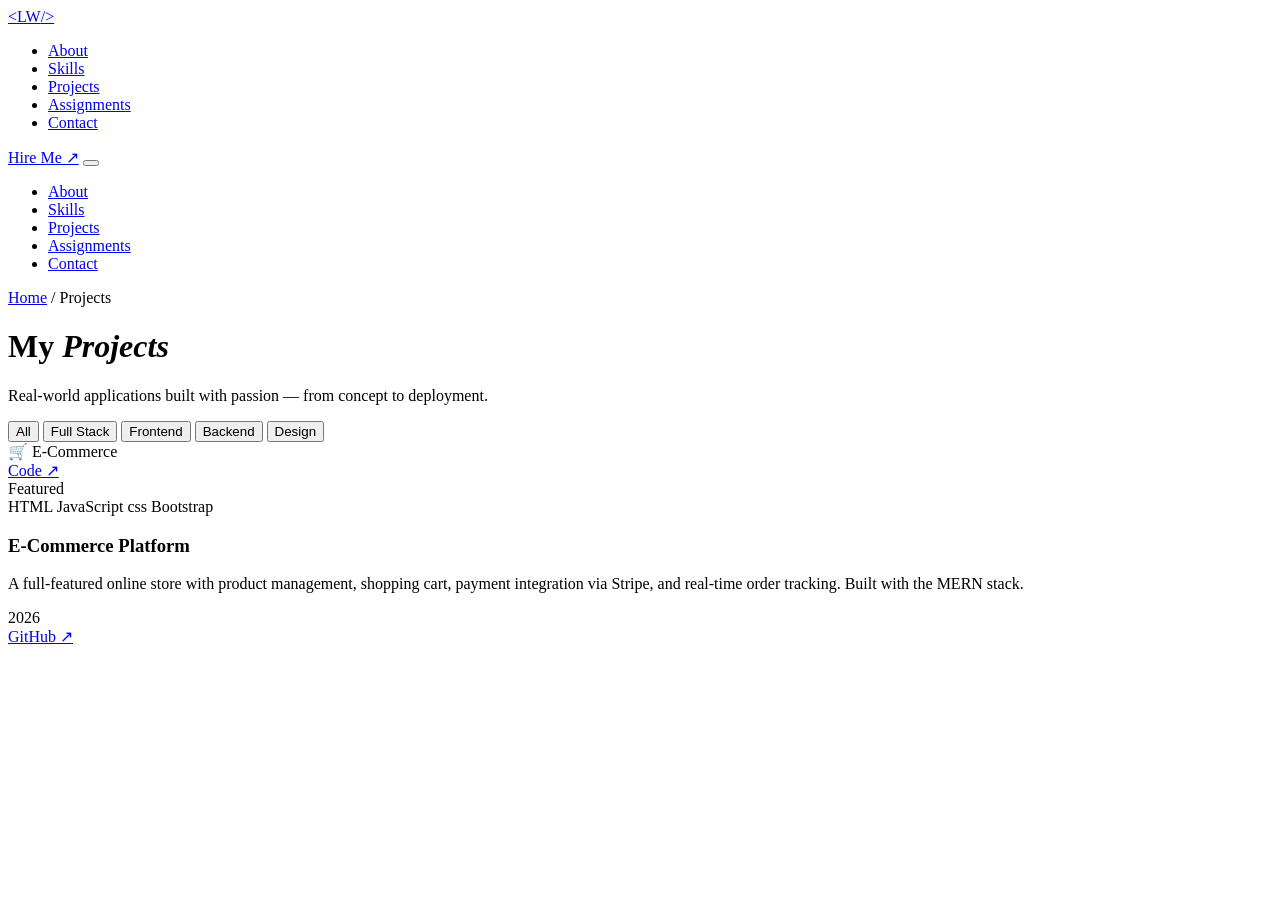
==== projects.html @ 124b07c4 "project card 01  update" ====
<!DOCTYPE html>
<html lang="en">
<head>
  <meta charset="UTF-8" />
  <meta name="viewport" content="width=device-width, initial-scale=1.0"/>
  <title>Projects | Lahiru Waduthanthri</title>
  <link rel="preconnect" href="https://fonts.googleapis.com" />
  <link rel="preconnect" href="https://fonts.gstatic.com" crossorigin />
  <link href="https://fonts.googleapis.com/css2?family=Space+Grotesk:wght@300;400;500;600;700&family=JetBrains+Mono:ital,wght@0,300;0,400;0,500;1,300&display=swap" rel="stylesheet"/>
  <link rel="stylesheet" href="style.css" />
</head>
<body>
<div id="cursor"></div>
<div id="cursor-ring"></div>

<nav id="navbar">
  <a href="index.html" class="nav-logo">
    <span class="logo-bracket">&lt;</span>LW<span class="logo-bracket">/&gt;</span>
  </a>
  <ul class="nav-links">
    <li><a href="index.html#about"><span class="nav-num"></span>About</a></li>
    <li><a href="index.html#skills"><span class="nav-num"></span>Skills</a></li>
    <li><a href="projects.html" class="active"><span class="nav-num"></span>Projects</a></li>
    <li><a href="assignments.html"><span class="nav-num"></span>Assignments</a></li>
    <li><a href="index.html#contact"><span class="nav-num"></span>Contact</a></li>
  </ul>
  <a href="index.html#contact" class="nav-cta">Hire Me ↗</a>
  <button class="hamburger" id="hamburger" aria-label="Menu">
    <span></span><span></span><span></span>
  </button>
</nav>
<div class="mobile-menu" id="mobileMenu">
  <ul>
    <li><a href="index.html#about" class="mobile-link"><span></span>About</a></li>
    <li><a href="index.html#skills" class="mobile-link"><span></span>Skills</a></li>
    <li><a href="projects.html" class="mobile-link"><span></span>Projects</a></li>
    <li><a href="assignments.html" class="mobile-link"><span></span>Assignments</a></li>
    <li><a href="index.html#contact" class="mobile-link"><span></span>Contact</a></li>
  </ul>
</div>

<div class="page-header">
  <div class="page-header-bg">
    <div class="hero-grid"></div>
    <div class="hero-orb orb-1"></div>
  </div>
  <div class="page-header-content">
    <div class="breadcrumb reveal">
      <a href="index.html">Home</a>
      <span>/</span>
      <span class="bc-active">Projects</span>
    </div>
    <h1 class="page-title reveal">My <em>Projects</em></h1>
    <p class="page-sub reveal">Real-world applications built with passion — from concept to deployment.</p>
  </div>
</div>

<section class="filter-section">
  <div class="section-inner">
    <div class="filter-bar reveal">
      <button class="filter-btn active" data-filter="all">All</button>
      <button class="filter-btn" data-filter="fullstack">Full Stack</button>
      <button class="filter-btn" data-filter="frontend">Frontend</button>
      <button class="filter-btn" data-filter="backend">Backend</button>
      <button class="filter-btn" data-filter="design">Design</button>
    </div>
  </div>
</section>

<section class="cards-section">
  <div class="section-inner">
    <div class="projects-grid" id="projectsGrid">

      <!-- FEATURED PROJECT -->
      <div class="project-card featured reveal" data-cat="fullstack">
        <div class="project-img">
          <div class="project-img-placeholder" style="--clr:#c8f542">
            <div class="proj-placeholder-content">
              <span class="proj-icon">🛒</span>
              <span class="proj-label">E-Commerce</span>
            </div>
          </div>
          <div class="project-overlay">
            <!-- <a href="#" class="proj-link" target="_blank">Live ↗</a> -->
            <a href="https://github.com/Lahiru-23/AutoParts-POS-Motor-Parts-Management-System" class="proj-link" target="_blank">Code ↗</a>
          </div>
          <div class="featured-badge">Featured</div>
        </div>
        <div class="project-body">
          <div class="project-tags">
            <span class="tag">HTML</span>
            <span class="tag">JavaScript</span>
            <span class="tag">css</span>
            <span class="tag">Bootstrap</span>
          </div>
          <h3 class="project-title">E-Commerce Platform</h3>
          <p class="project-desc">A full-featured online store with product management, shopping cart, payment integration via Stripe, and real-time order tracking. Built with the MERN stack.</p>
          <div class="project-footer">
            <span class="proj-year">2026</span>
            <div class="proj-links-inline">
              <!-- <a href="#" target="_blank">Live ↗</a> -->
              <a href="https://github.com/Lahiru-23/AutoParts-POS-Motor-Parts-Management-System" target="_blank">GitHub ↗</a>
            </div>
          </div>
        </div>
      </div>
</body>
</html>
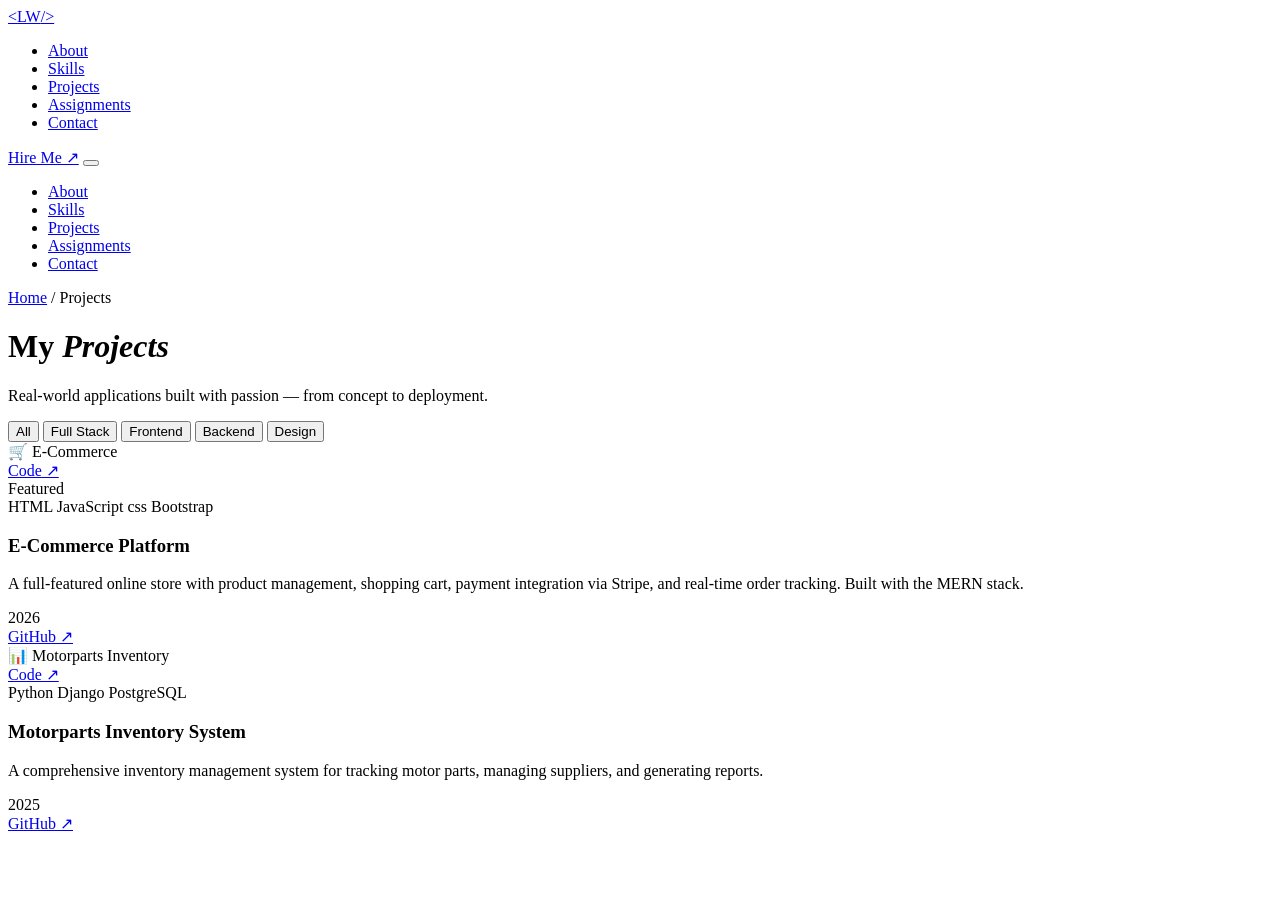
==== commit fa5a3c0c: "project card 02  update" ====
--- a/projects.html
+++ b/projects.html
@@ -104,5 +104,37 @@
           </div>
         </div>
       </div>
+      <!-- Project 2 -->
+      <div class="project-card reveal" data-cat="backend">
+        <div class="project-img">
+          <div class="project-img-placeholder" style="--clr:#42f5c8">
+            <div class="proj-placeholder-content">
+              <span class="proj-icon">📊</span>
+              <span class="proj-label">Motorparts Inventory</span>
+            </div>
+          </div>
+          <div class="project-overlay">
+            <!-- <a href="#" class="proj-link" target="_blank">Live ↗</a> -->
+            <a href="https://github.com/Lahiru-23/motorparts_inventry_layerddesign" class="proj-link" target="_blank">Code ↗</a>
+          </div>
+        </div>
+        <div class="project-body">
+          <div class="project-tags">
+            <span class="tag">Python</span>
+            <span class="tag">Django</span>
+            <span class="tag">PostgreSQL</span>
+          </div>
+          <h3 class="project-title">Motorparts Inventory System</h3>
+          <p class="project-desc">A comprehensive inventory management system for tracking motor parts, managing suppliers, and generating reports.</p>
+          <div class="project-footer">
+            <span class="proj-year">2025</span>
+            <div class="proj-links-inline">
+              <!-- <a href="#" target="_blank">Live ↗</a> -->
+              <a href="https://github.com/Lahiru-23/motorparts_inventry_layerddesign" target="_blank">GitHub ↗</a>
+            </div>
+          </div>
+        </div>
+      </div>
+
 </body>
 </html>
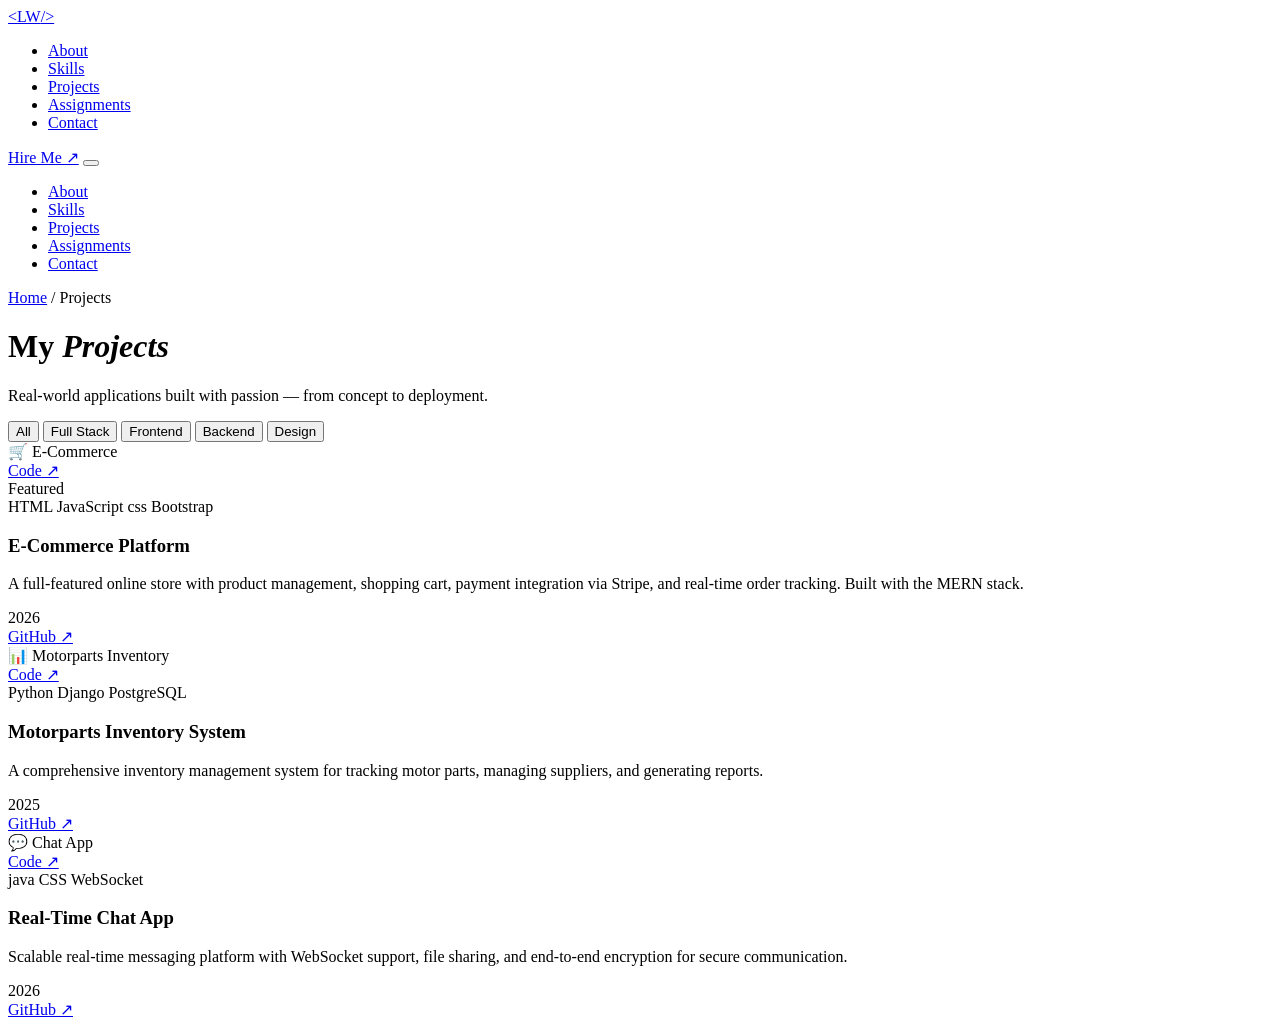
==== commit cba613c3: "project card 03  update" ====
--- a/projects.html
+++ b/projects.html
@@ -135,6 +135,36 @@
           </div>
         </div>
       </div>
+      <div class="project-card reveal" data-cat="fullstack">
+        <div class="project-img">
+          <div class="project-img-placeholder" style="--clr:#f5a242">
+            <div class="proj-placeholder-content">
+              <span class="proj-icon">💬</span>
+              <span class="proj-label">Chat App</span>
+            </div>
+          </div>
+          <div class="project-overlay">
+            <!-- <a href="#" class="proj-link" target="_blank">Live ↗</a> -->
+            <a href="https://github.com/Lahiru-23/chatapp-75-main" class="proj-link" target="_blank">Code ↗</a>
+          </div>
+        </div>
+        <div class="project-body">
+          <div class="project-tags">
+            <span class="tag">java</span>
+            <span class="tag">CSS</span>
+            <span class="tag">WebSocket</span>
+          </div>
+          <h3 class="project-title">Real-Time Chat App</h3>
+          <p class="project-desc">Scalable real-time messaging platform with WebSocket support, file sharing, and end-to-end encryption for secure communication.</p>
+          <div class="project-footer">
+            <span class="proj-year">2026</span>
+            <div class="proj-links-inline">
+              <!-- <a href="#" target="_blank">Live ↗</a> -->
+              <a href="https://github.com/Lahiru-23/chatapp-75-main" target="_blank">GitHub ↗</a>
+            </div>
+          </div>
+        </div>
+      </div>
 
 </body>
 </html>
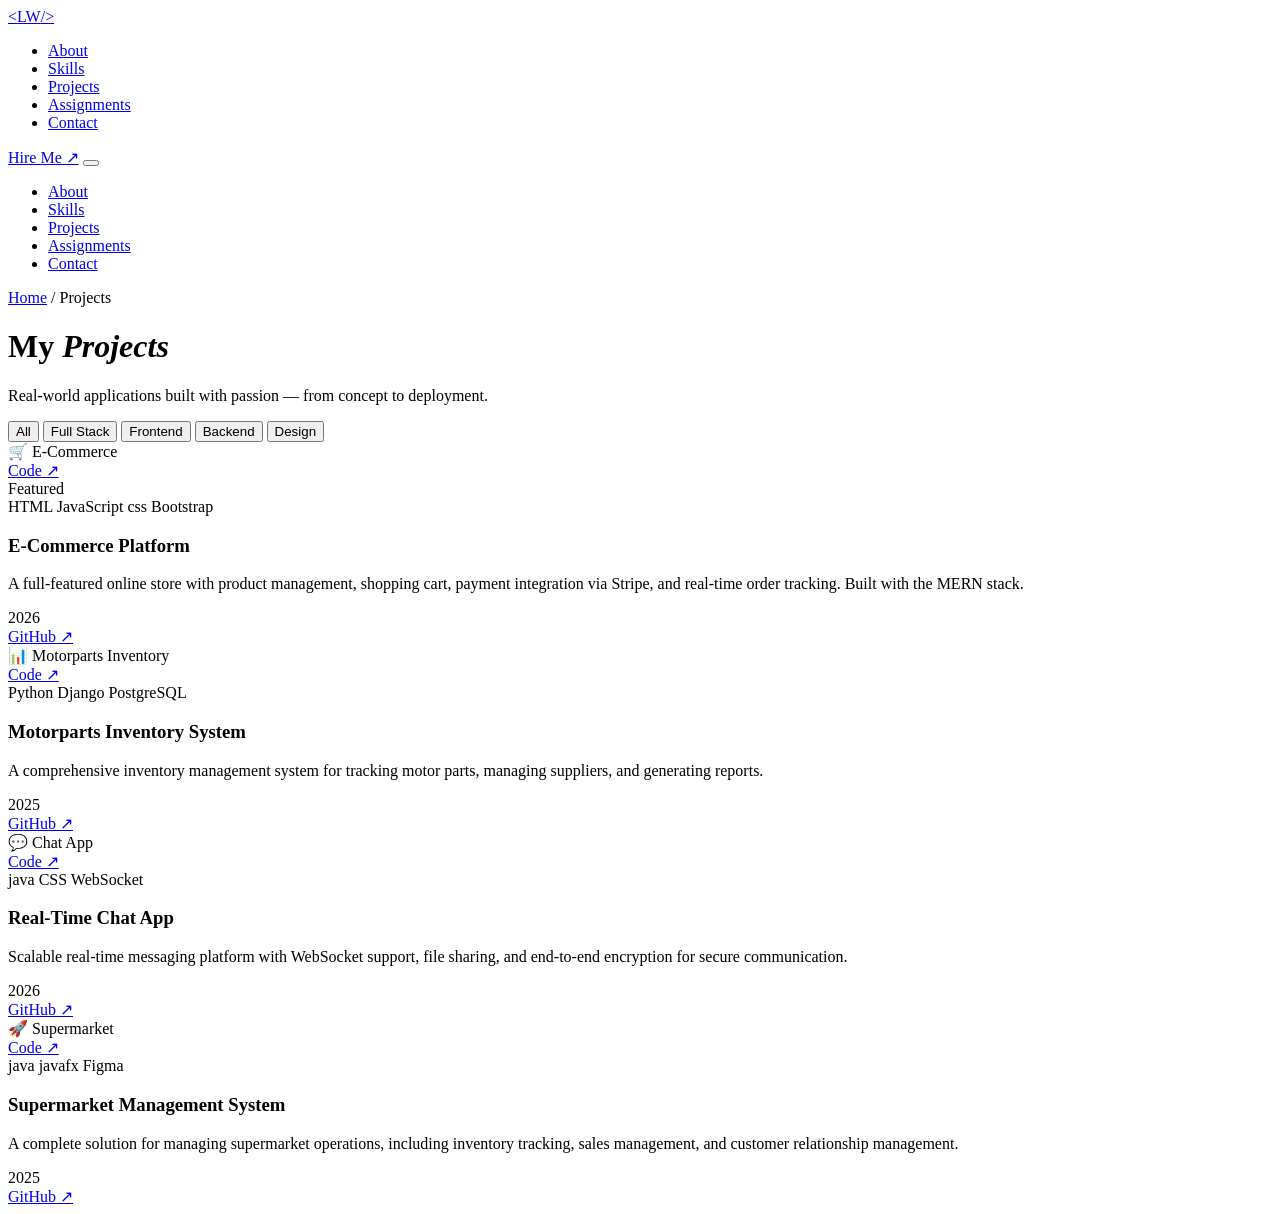
==== commit 8daff538: "project card 04  update" ====
--- a/projects.html
+++ b/projects.html
@@ -165,6 +165,36 @@
           </div>
         </div>
       </div>
+      <div class="project-card reveal" data-cat="frontend design">
+        <div class="project-img">
+          <div class="project-img-placeholder" style="--clr:#f542a1">
+            <div class="proj-placeholder-content">
+              <span class="proj-icon">🚀</span>
+              <span class="proj-label">Supermarket</span>
+            </div>
+          </div>
+          <div class="project-overlay">
+            <!-- <a href="#" class="proj-link" target="_blank">Live ↗</a> -->
+            <a href="https://github.com/Lahiru-23/supermarket-hdse-75" class="proj-link" target="_blank">Code ↗</a>
+          </div>
+        </div>
+        <div class="project-body">
+          <div class="project-tags">
+            <span class="tag">java</span>
+            <span class="tag">javafx</span>
+            <span class="tag">Figma</span>
+          </div>
+          <h3 class="project-title">Supermarket Management System</h3>
+          <p class="project-desc">A complete solution for managing supermarket operations, including inventory tracking, sales management, and customer relationship management.</p>
+          <div class="project-footer">
+            <span class="proj-year">2025</span>
+            <div class="proj-links-inline">
+              <!-- <a href="#" target="_blank">Live ↗</a> -->
+              <a href="https://github.com/Lahiru-23/supermarket-hdse-75" target="_blank">GitHub ↗</a>
+            </div>
+          </div>
+        </div>
+      </div>
 
 </body>
 </html>
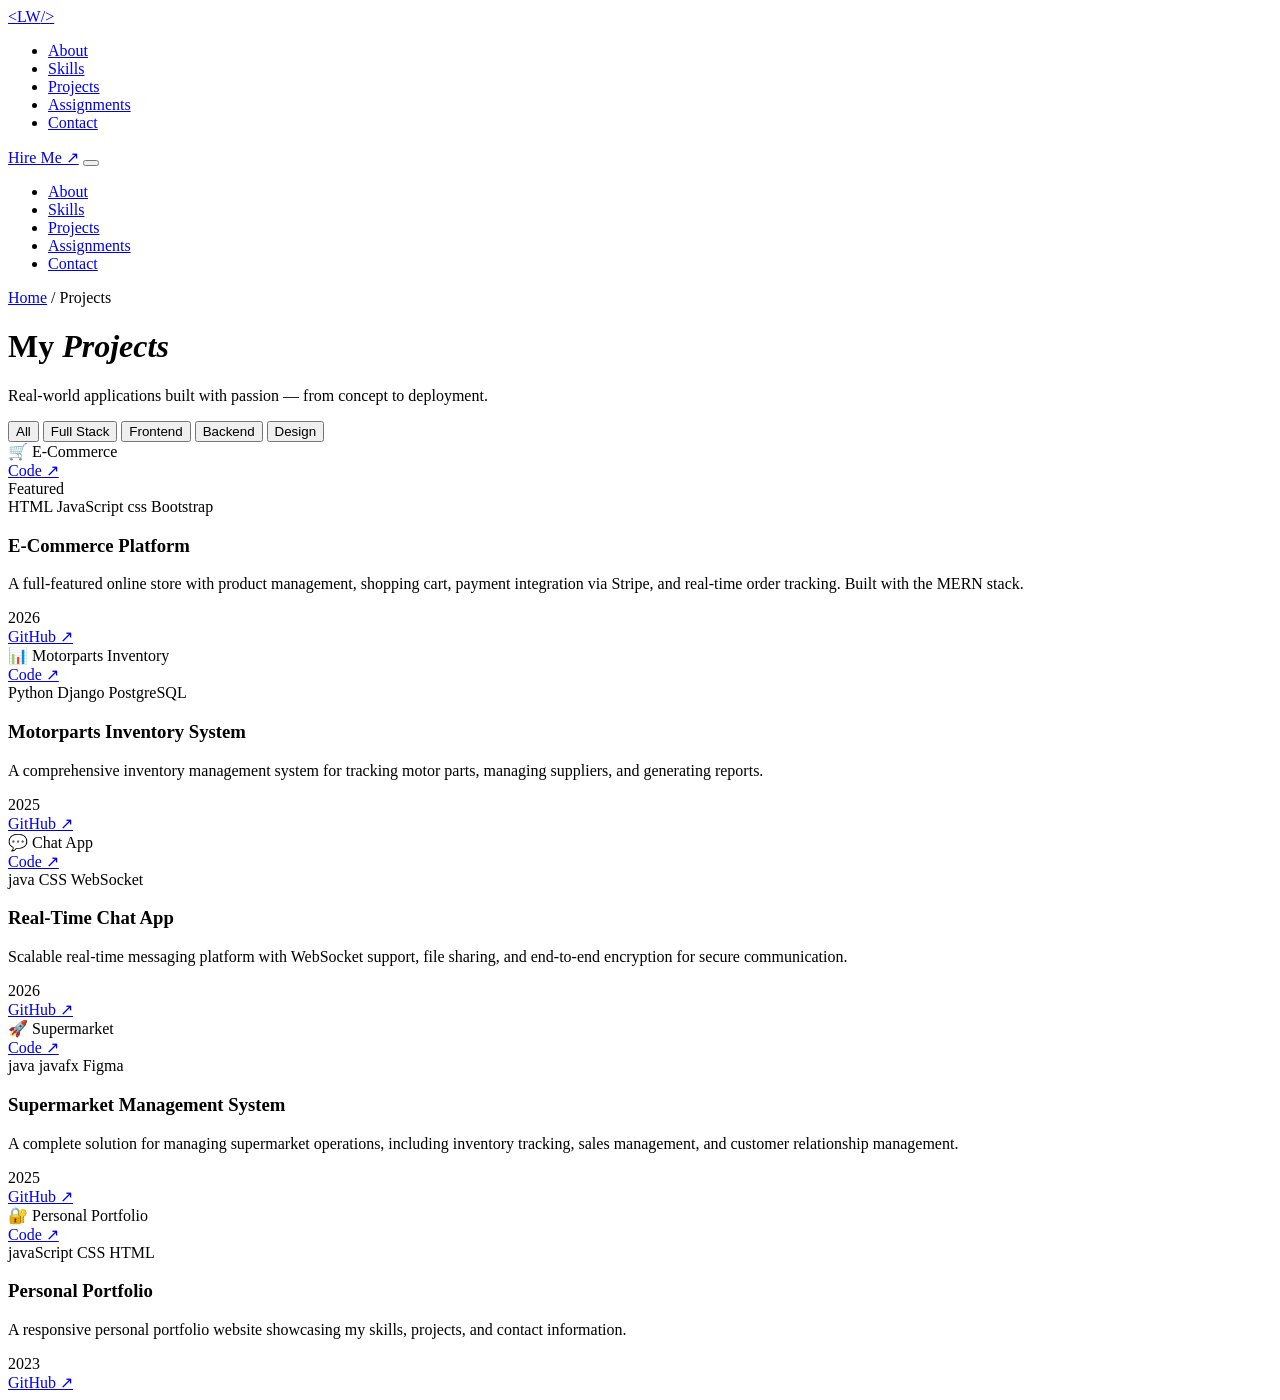
==== commit c7a97b53: "project card 05  update" ====
--- a/projects.html
+++ b/projects.html
@@ -196,5 +196,38 @@
         </div>
       </div>
 
+      <div class="project-card reveal" data-cat="backend">
+        <div class="project-img">
+          <div class="project-img-placeholder" style="--clr:#a142f5">
+            <div class="proj-placeholder-content">
+              <span class="proj-icon">🔐</span>
+              <span class="proj-label">Personal Portfolio</span>
+            </div>
+          </div>
+          <div class="project-overlay">
+            <!-- <a href="#" class="proj-link" target="_blank">Live ↗</a> -->
+            <a href="#" class="proj-link" target="_blank">Code ↗</a>
+          </div>
+        </div>
+        <div class="project-body">
+          <div class="project-tags">
+            <span class="tag">javaScript</span>
+            <span class="tag">CSS</span>
+            <span class="tag">HTML</span>
+          </div>
+          <h3 class="project-title">Personal Portfolio</h3>
+          <p class="project-desc">A responsive personal portfolio website showcasing my skills, projects, and contact information.</p>
+          <div class="project-footer">
+            <span class="proj-year">2023</span>
+            <div class="proj-links-inline">
+              <!-- <a href="#" target="_blank">Live ↗</a> -->
+              <a href="https://github.com/Lahiru-23/My_portfolio_website_Lahiru_Waduthanthri" target="_blank">GitHub ↗</a>
+            </div>
+          </div>
+        </div>
+      </div>
+
+
+    </div>
 </body>
 </html>
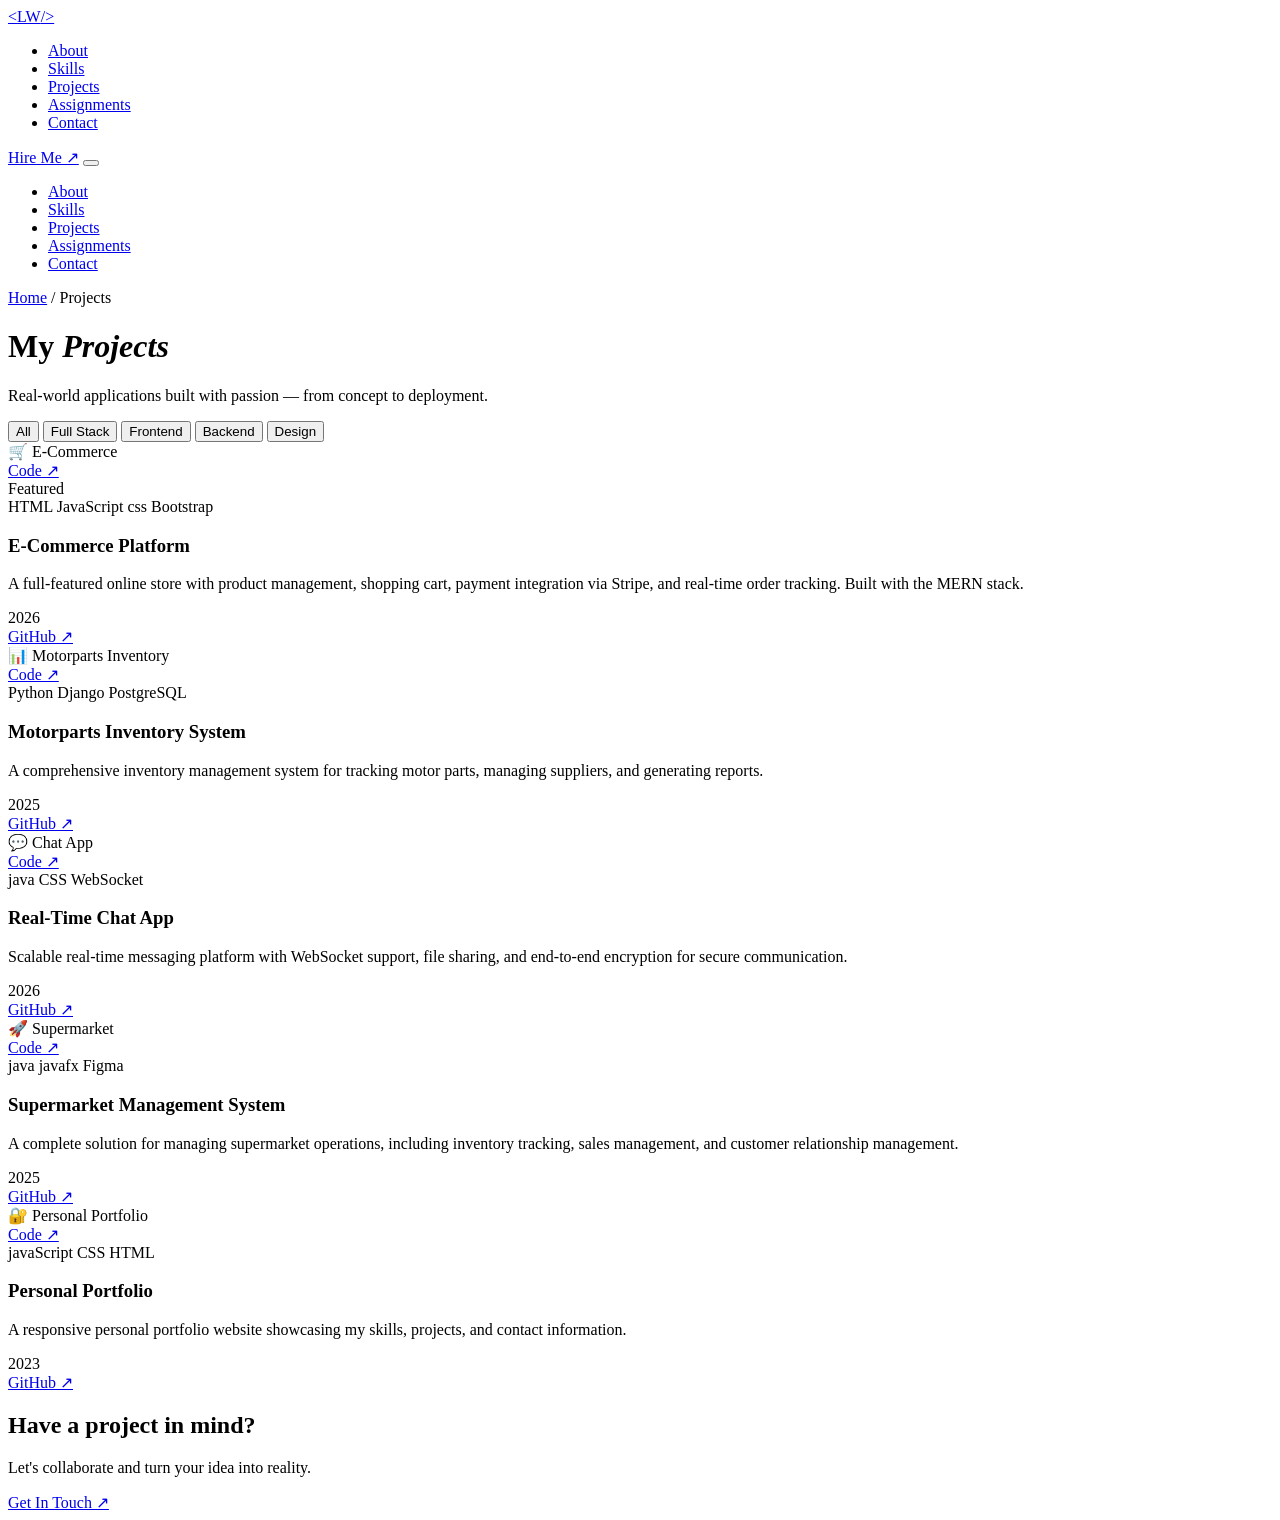
==== commit 0e15bb8f: "project Get In Touch update" ====
--- a/projects.html
+++ b/projects.html
@@ -104,7 +104,8 @@
           </div>
         </div>
       </div>
-      <!-- Project 2 -->
+
+
       <div class="project-card reveal" data-cat="backend">
         <div class="project-img">
           <div class="project-img-placeholder" style="--clr:#42f5c8">
@@ -135,6 +136,7 @@
           </div>
         </div>
       </div>
+
       <div class="project-card reveal" data-cat="fullstack">
         <div class="project-img">
           <div class="project-img-placeholder" style="--clr:#f5a242">
@@ -165,6 +167,7 @@
           </div>
         </div>
       </div>
+
       <div class="project-card reveal" data-cat="frontend design">
         <div class="project-img">
           <div class="project-img-placeholder" style="--clr:#f542a1">
@@ -226,8 +229,25 @@
           </div>
         </div>
       </div>
-
-
-    </div>
+    </div>
+  </div>
+
+  <div class="no-results" id="noResults" style="display:none;">
+    <span>😕</span>
+    <p>No projects found in this category.</p>
+  </div>
+  </div>
+</section>
+
+<section class="page-cta">
+  <div class="section-inner">
+    <div class="cta-card reveal">
+      <h2>Have a project in mind?</h2>
+      <p>Let's collaborate and turn your idea into reality.</p>
+      <a href="index.html#contact" class="btn-primary">Get In Touch ↗</a>
+    </div>
+  </div>
+</section>
+
 </body>
 </html>
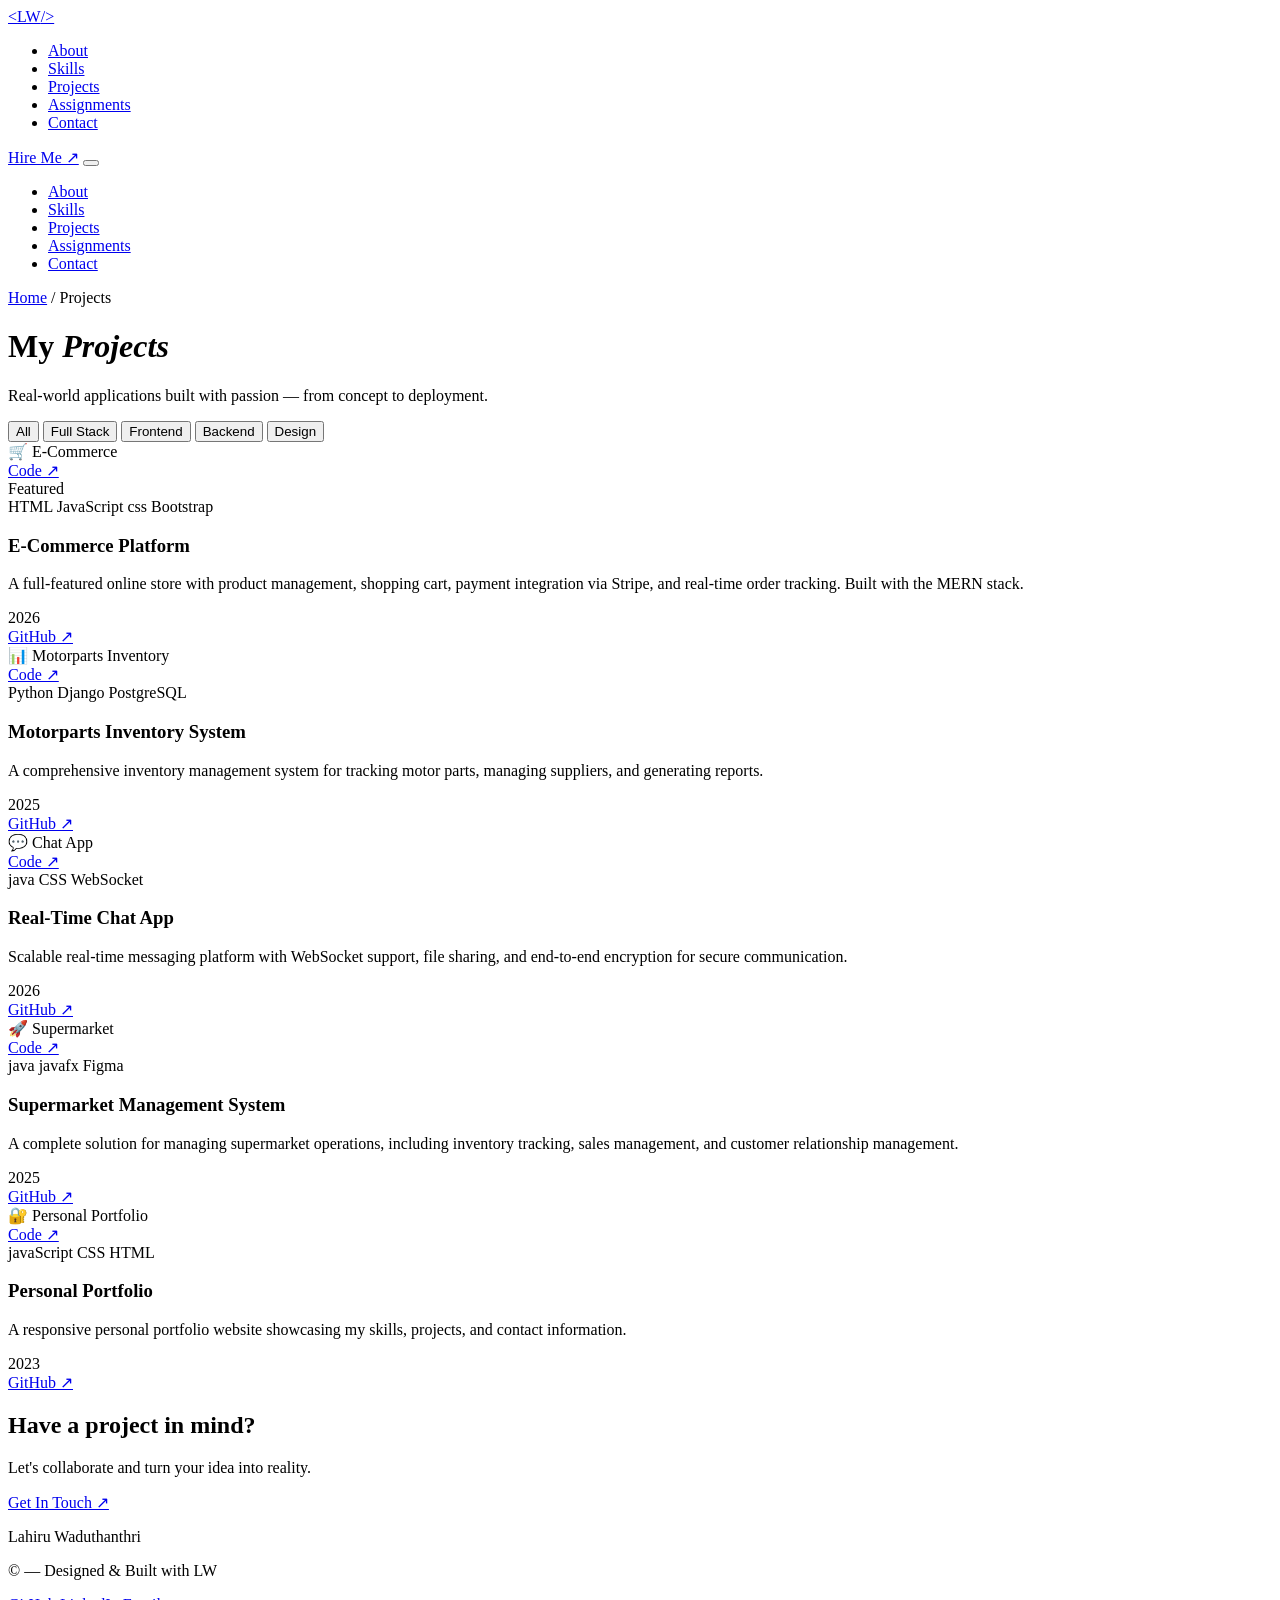
==== commit dc53139d: "project footer  update" ====
--- a/projects.html
+++ b/projects.html
@@ -249,5 +249,44 @@
   </div>
 </section>
 
+<footer>
+  <div class="footer-inner">
+    <p class="footer-name">Lahiru Waduthanthri</p>
+    <p class="footer-copy">© <span id="year"></span> — Designed &amp; Built with LW</p>
+    <div class="footer-links">
+      <a href="https://github.com/Lahiru-23" target="_blank">GitHub</a>
+      <a href="https://www.linkedin.com/in/lahiru-udara-21375b3a6/" target="_blank">LinkedIn</a>
+      <a href="mailto:lahiruwaduthanthri2002@gmail.com">Email</a>
+    </div>
+  </div>
+</footer>
+
+<script src="script.js"></script>
+<script>
+  // Filter functionality
+  const filterBtns = document.querySelectorAll('.filter-btn');
+  const projectCards = document.querySelectorAll('.project-card');
+  const noResults = document.getElementById('noResults');
+
+  filterBtns.forEach(btn => {
+    btn.addEventListener('click', () => {
+      filterBtns.forEach(b => b.classList.remove('active'));
+      btn.classList.add('active');
+      const filter = btn.dataset.filter;
+      let visible = 0;
+      projectCards.forEach(card => {
+        const cats = card.dataset.cat || '';
+        if (filter === 'all' || cats.includes(filter)) {
+          card.style.display = '';
+          card.style.animation = 'fadeInUp 0.4s ease forwards';
+          visible++;
+        } else {
+          card.style.display = 'none';
+        }
+      });
+      noResults.style.display = visible === 0 ? 'flex' : 'none';
+    });
+  });
+</script>
 </body>
 </html>
